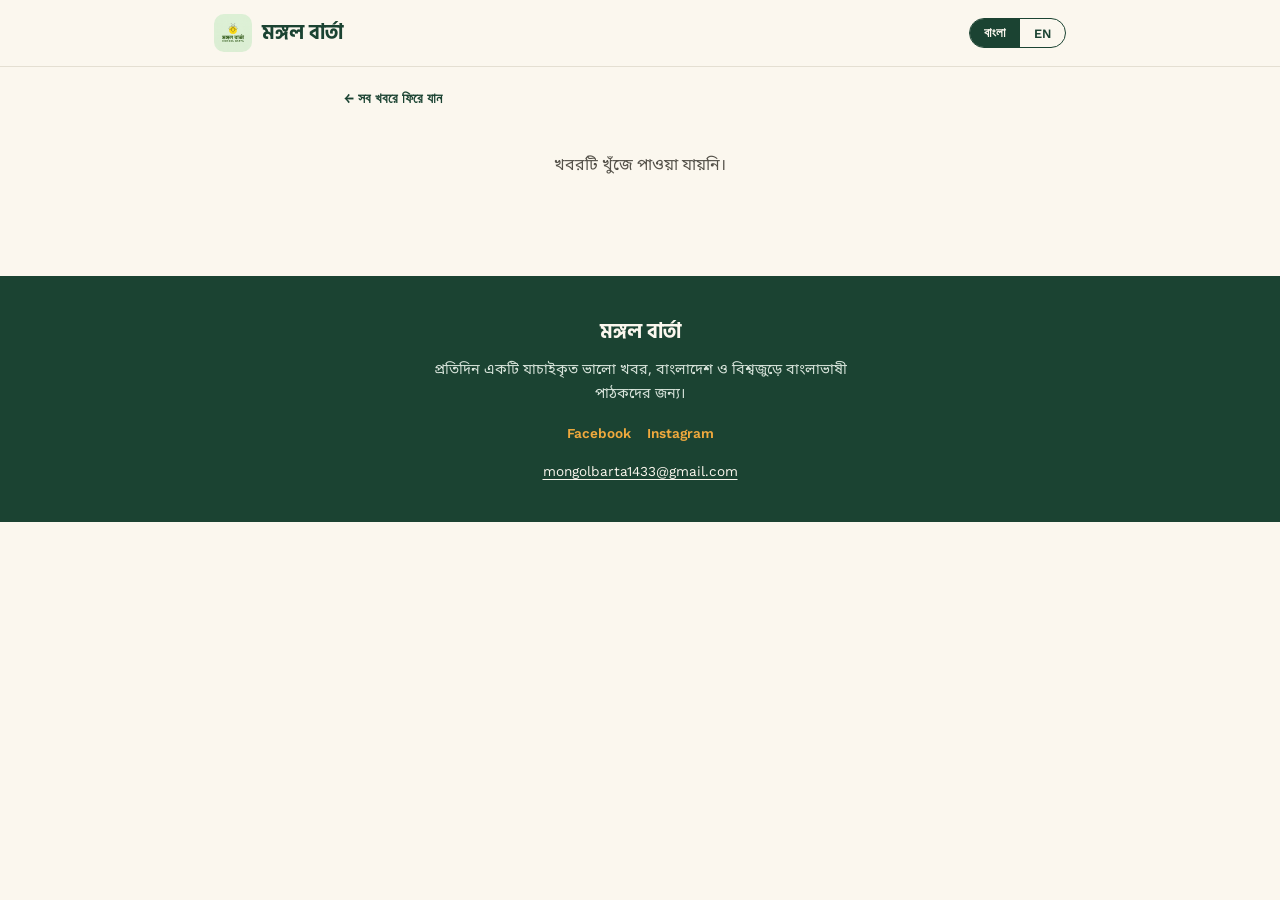
==== post.html @ 97bbe3b5 "add real news, images, detail pages" ====
<!DOCTYPE html>
<html lang="bn">
<head>
<meta charset="UTF-8">
<meta name="viewport" content="width=device-width, initial-scale=1.0">
<title>মঙ্গল বার্তা | Mongol Barta</title>
<link rel="icon" href="assets/favicon.png" type="image/png">
<link rel="preconnect" href="https://fonts.googleapis.com">
<link rel="preconnect" href="https://fonts.gstatic.com" crossorigin>
<link href="https://fonts.googleapis.com/css2?family=Hind+Siliguri:wght@400;600;700&family=Noto+Sans+Bengali:wght@400;500;600&family=Fraunces:ital,wght@1,500;1,600&family=Work+Sans:wght@400;500;600&display=swap" rel="stylesheet">
<link rel="stylesheet" href="style.css">
</head>
<body>

<header class="site-header">
  <div class="header-inner">
    <a class="brand" href="index.html">
      <img src="assets/logo-256.png" alt="">
      <span class="brand-word">মঙ্গল বার্তা</span>
    </a>
    <div class="lang-toggle" role="group" aria-label="Language">
      <button data-lang="bn" type="button">বাংলা</button>
      <button data-lang="en" type="button">EN</button>
    </div>
  </div>
</header>

<main>
  <div class="wrap" style="max-width:640px;">
    <a class="back-link" href="index.html">
      <span class="bn">← সব খবরে ফিরে যান</span>
      <span class="en">← Back to all stories</span>
    </a>

    <div id="detail-root" style="padding: 20px 0 80px;">
      <p style="text-align:center;color:#55524A">Loading…</p>
    </div>
  </div>
</main>

<footer>
  <div class="footer-inner">
    <span class="brand-word">মঙ্গল বার্তা</span>
    <p class="bn">প্রতিদিন একটি যাচাইকৃত ভালো খবর, বাংলাদেশ ও বিশ্বজুড়ে বাংলাভাষী পাঠকদের জন্য।</p>
    <p class="en">One verified good-news story a day, for Bangla readers everywhere.</p>
    <div class="social-row">
      <a href="#" target="_blank" rel="noopener">Facebook</a>
      <a href="#" target="_blank" rel="noopener">Instagram</a>
    </div>
    <p class="contact-email">
      <a href="mailto:mongolbarta1433@gmail.com">mongolbarta1433@gmail.com</a>
    </p>
  </div>
</footer>

<script src="script.js"></script>
</body>
</html>
---- style.css ----
/* ============================================
   মঙ্গল বার্তা (MongolBarta) — Design tokens
   ============================================ */
:root {
  --paper: #FBF7EE;
  --paper-dim: #F3EEE0;
  --ink: #201E1A;
  --ink-soft: #55524A;
  --forest: #1B4332;
  --forest-light: #2D6A4F;
  --amber: #F0A93D;
  --amber-deep: #D98B2B;
  --sage: #E7EFE4;
  --trail: #C9DED0;
  --card-border: #E4DFD2;

  --font-bn-display: 'Hind Siliguri', sans-serif;
  --font-bn-body: 'Noto Sans Bengali', sans-serif;
  --font-en-display: 'Fraunces', serif;
  --font-en-body: 'Work Sans', sans-serif;

  --radius: 18px;
  --gradient-brand: linear-gradient(135deg, var(--forest) 0%, var(--amber) 100%);
}

* { box-sizing: border-box; }

html { scroll-behavior: smooth; }

body {
  margin: 0;
  background: var(--paper);
  color: var(--ink);
  font-family: var(--font-bn-body), var(--font-en-body);
  line-height: 1.65;
  -webkit-font-smoothing: antialiased;
}

body[data-lang="en"] .bn { display: none; }
body[data-lang="bn"] .en { display: none; }
body:not([data-lang]) .en { display: none; }

img, svg { max-width: 100%; display: block; }

a { color: inherit; }

.wrap {
  max-width: 900px;
  margin: 0 auto;
  padding: 0 24px;
}

/* ---------- Header ---------- */
header.site-header {
  position: sticky;
  top: 0;
  z-index: 50;
  background: rgba(251, 247, 238, 0.92);
  backdrop-filter: blur(6px);
  border-bottom: 1px solid var(--card-border);
}

.header-inner {
  display: flex;
  align-items: center;
  justify-content: space-between;
  padding: 14px 24px;
  max-width: 900px;
  margin: 0 auto;
}

.brand {
  display: flex;
  align-items: center;
  gap: 10px;
  text-decoration: none;
}

.brand img {
  width: 38px;
  height: 38px;
  object-fit: cover;
  border-radius: 10px;
}

.brand-word {
  font-family: var(--font-bn-display);
  font-weight: 700;
  font-size: 1.25rem;
  color: var(--forest);
}

.lang-toggle {
  display: flex;
  border: 1.5px solid var(--forest);
  border-radius: 999px;
  overflow: hidden;
  font-family: var(--font-en-body);
  font-size: 0.8rem;
  font-weight: 600;
}

.lang-toggle button {
  border: none;
  background: transparent;
  padding: 6px 14px;
  cursor: pointer;
  color: var(--forest);
  font-family: inherit;
  font-size: inherit;
  font-weight: inherit;
}

.lang-toggle button.active {
  background: var(--forest);
  color: var(--paper);
}

/* ---------- Hero ---------- */
.hero {
  padding: 64px 0 40px;
  text-align: center;
  position: relative;
}

.hero-eyebrow {
  display: inline-block;
  font-family: var(--font-en-display);
  font-style: italic;
  font-size: 0.95rem;
  color: var(--amber-deep);
  letter-spacing: 0.03em;
  margin-bottom: 14px;
}

.hero h1 {
  font-family: var(--font-bn-display);
  font-weight: 700;
  font-size: clamp(2rem, 6vw, 3rem);
  line-height: 1.25;
  color: var(--forest);
  margin: 0 0 16px;
}

.hero p.sub {
  font-family: var(--font-en-body);
  color: var(--ink-soft);
  font-size: 1.05rem;
  max-width: 480px;
  margin: 0 auto;
}

.hero-plane {
  width: 46px;
  height: 46px;
  margin: 28px auto 0;
  animation: float 3.5s ease-in-out infinite;
}

@keyframes float {
  0%, 100% { transform: translateY(0) rotate(-4deg); }
  50% { transform: translateY(-8px) rotate(4deg); }
}

@media (prefers-reduced-motion: reduce) {
  .hero-plane { animation: none; }
}

/* ---------- Pillars strip ---------- */
.pillars {
  display: flex;
  gap: 10px;
  overflow-x: auto;
  padding: 4px 24px 28px;
  max-width: 900px;
  margin: 0 auto;
  scrollbar-width: none;
}
.pillars::-webkit-scrollbar { display: none; }

.pillar-chip {
  flex: 0 0 auto;
  background: var(--sage);
  color: var(--forest);
  font-family: var(--font-bn-body);
  font-size: 0.85rem;
  font-weight: 600;
  padding: 7px 16px;
  border: 1.5px solid transparent;
  border-radius: 999px;
  white-space: nowrap;
  cursor: pointer;
  transition: background 0.15s ease, color 0.15s ease;
}

.pillar-chip:hover {
  border-color: var(--forest-light);
}

.pillar-chip.active {
  background: var(--gradient-brand);
  color: #fff;
}

.feed-empty {
  text-align: center;
  color: var(--ink-soft);
  padding: 20px 0;
  font-family: var(--font-bn-body);
}

/* ---------- Feed ---------- */
.feed-section {
  padding: 24px 0 80px;
}

.feed-heading {
  font-family: var(--font-en-display);
  font-style: italic;
  color: var(--ink-soft);
  font-size: 0.95rem;
  text-align: center;
  margin-bottom: 32px;
}

.feed {
  position: relative;
  padding-left: 56px;
}

.feed::before {
  content: "";
  position: absolute;
  left: 22px;
  top: 8px;
  bottom: 8px;
  width: 0;
  border-left: 2px dashed var(--trail);
}

.post {
  position: relative;
  background: #fff;
  border: 1px solid var(--card-border);
  border-radius: var(--radius);
  padding: 0;
  margin-bottom: 22px;
  overflow: hidden;
  text-decoration: none;
  display: block;
  color: inherit;
  transition: transform 0.15s ease, box-shadow 0.15s ease;
}

.post:hover {
  transform: translateY(-2px);
  box-shadow: 0 10px 24px rgba(27, 67, 50, 0.1);
}

.post::before {
  content: "";
  position: absolute;
  left: -45px;
  top: 24px;
  width: 14px;
  height: 14px;
  border-radius: 50%;
  background: var(--gradient-brand);
  border: 3px solid var(--paper);
  box-shadow: 0 0 0 1.5px var(--trail);
}

.post-media {
  width: 100%;
  aspect-ratio: 9 / 16;
  max-height: 380px;
  overflow: hidden;
  background: var(--sage);
}

.post-media img {
  width: 100%;
  height: 100%;
  object-fit: cover;
  object-position: top center;
}

.post-body {
  padding: 18px 22px 20px;
}

.post-date {
  font-family: var(--font-en-body);
  font-size: 0.75rem;
  font-weight: 600;
  letter-spacing: 0.04em;
  text-transform: uppercase;
  color: var(--amber-deep);
  margin-bottom: 6px;
}

.post-category {
  display: inline-block;
  font-family: var(--font-bn-body);
  font-size: 0.75rem;
  font-weight: 600;
  color: var(--forest);
  background: var(--sage);
  border-radius: 999px;
  padding: 3px 11px;
  margin-bottom: 10px;
}

.post h2 {
  font-family: var(--font-bn-display);
  font-weight: 700;
  font-size: 1.2rem;
  line-height: 1.4;
  margin: 0 0 8px;
  color: var(--ink);
}

.post p.excerpt {
  margin: 0 0 10px;
  color: var(--ink-soft);
  font-size: 0.95rem;
}

.post .source {
  font-family: var(--font-en-body);
  font-size: 0.78rem;
  color: var(--forest-light);
  text-decoration: none;
  font-weight: 600;
}

.post .source:hover { text-decoration: underline; }

/* ---------- Detail page ---------- */
.back-link {
  display: inline-flex;
  align-items: center;
  gap: 6px;
  font-family: var(--font-en-body);
  font-size: 0.85rem;
  font-weight: 600;
  color: var(--forest);
  text-decoration: none;
  margin: 20px 0 8px;
}
.back-link:hover { text-decoration: underline; }

.detail-media {
  width: 100%;
  max-width: 480px;
  aspect-ratio: 9 / 16;
  margin: 0 auto 24px;
  border-radius: var(--radius);
  overflow: hidden;
  background: var(--sage);
}
.detail-media img {
  width: 100%;
  height: 100%;
  object-fit: cover;
}

.detail-date {
  font-family: var(--font-en-body);
  font-size: 0.8rem;
  font-weight: 600;
  letter-spacing: 0.04em;
  text-transform: uppercase;
  color: var(--amber-deep);
  text-align: center;
  margin-bottom: 8px;
}

.detail-category {
  display: block;
  text-align: center;
  margin-bottom: 14px;
}
.detail-category span {
  display: inline-block;
  font-family: var(--font-bn-body);
  font-size: 0.8rem;
  font-weight: 600;
  border-radius: 999px;
  padding: 4px 14px;
}

.detail-title {
  font-family: var(--font-bn-display);
  font-weight: 700;
  font-size: clamp(1.4rem, 4vw, 2rem);
  line-height: 1.4;
  color: var(--ink);
  text-align: center;
  margin: 0 0 24px;
}

.detail-body {
  max-width: 620px;
  margin: 0 auto;
  font-size: 1.02rem;
  color: var(--ink-soft);
}
.detail-body p { margin: 0 0 16px; }

.detail-source {
  display: inline-block;
  margin: 18px auto 0;
  padding: 10px 22px;
  background: var(--forest);
  color: var(--paper) !important;
  border-radius: 999px;
  font-family: var(--font-en-body);
  font-weight: 600;
  font-size: 0.9rem;
  text-decoration: none;
}
.detail-source:hover { background: var(--forest-light); }

.detail-source-wrap { text-align: center; margin: 20px 0 8px; }

.detail-hashtags {
  max-width: 620px;
  margin: 24px auto 0;
  text-align: center;
  font-family: var(--font-en-body);
  font-size: 0.85rem;
  color: var(--forest-light);
  line-height: 1.9;
}

/* ---------- Footer ---------- */
footer {
  background: var(--forest);
  color: var(--paper);
  padding: 40px 0;
}

.footer-inner {
  max-width: 900px;
  margin: 0 auto;
  padding: 0 24px;
  display: flex;
  flex-direction: column;
  gap: 10px;
  align-items: center;
  text-align: center;
}

footer .brand-word { color: var(--paper); }

footer p {
  color: #D7E3DA;
  font-size: 0.9rem;
  max-width: 420px;
  margin: 0;
}

.social-row {
  display: flex;
  gap: 16px;
  margin-top: 6px;
}

.social-row a {
  font-family: var(--font-en-body);
  font-size: 0.85rem;
  font-weight: 600;
  color: var(--amber);
  text-decoration: none;
  border-bottom: 1px solid transparent;
}
.social-row a:hover { border-bottom-color: var(--amber); }

.contact-email {
  margin-top: 4px;
  font-family: var(--font-en-body);
  font-size: 0.85rem;
}
.contact-email a {
  color: var(--paper);
  text-decoration: underline;
  text-underline-offset: 3px;
}

/* ---------- Focus states ---------- */
a:focus-visible, button:focus-visible {
  outline: 2px solid var(--amber-deep);
  outline-offset: 2px;
}

/* ---------- Responsive ---------- */
@media (max-width: 480px) {
  .feed { padding-left: 42px; }
  .feed::before { left: 16px; }
  .post::before { left: -34px; }
  .hero { padding: 48px 0 30px; }
}
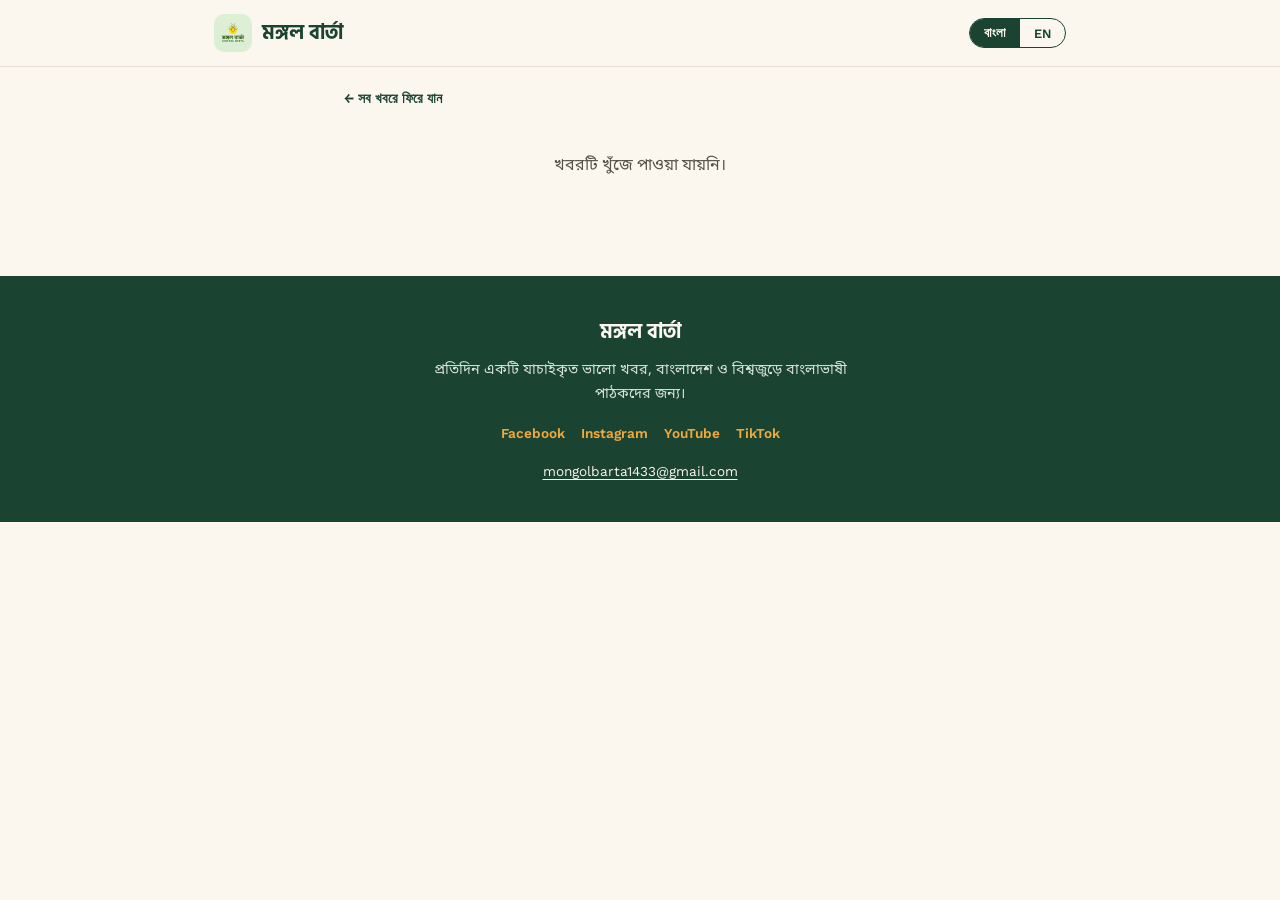
==== commit 394f12a1: "add date/season bar," ====
--- a/post.html
+++ b/post.html
@@ -44,8 +44,10 @@
     <p class="bn">প্রতিদিন একটি যাচাইকৃত ভালো খবর, বাংলাদেশ ও বিশ্বজুড়ে বাংলাভাষী পাঠকদের জন্য।</p>
     <p class="en">One verified good-news story a day, for Bangla readers everywhere.</p>
     <div class="social-row">
-      <a href="#" target="_blank" rel="noopener">Facebook</a>
-      <a href="#" target="_blank" rel="noopener">Instagram</a>
+      <a href="https://www.facebook.com/profile.php?id=61592547145658" target="_blank" rel="noopener">Facebook</a>
+      <a href="https://www.instagram.com/mongol_barta/" target="_blank" rel="noopener">Instagram</a>
+      <a href="https://www.youtube.com/@%E0%A6%AE%E0%A6%99%E0%A7%8D%E0%A6%97%E0%A6%B2%E0%A6%AC%E0%A6%BE%E0%A6%B0%E0%A7%8D%E0%A6%A4%E0%A6%BElMONGOLBARTA" target="_blank" rel="noopener">YouTube</a>
+      <a href="https://www.tiktok.com/@mongol.barta" target="_blank" rel="noopener">TikTok</a>
     </div>
     <p class="contact-email">
       <a href="mailto:mongolbarta1433@gmail.com">mongolbarta1433@gmail.com</a>
--- a/style.css
+++ b/style.css
@@ -166,6 +166,59 @@
   .hero-plane { animation: none; }
 }
 
+/* ---------- Date bar + search ---------- */
+.date-search-bar {
+  display: flex;
+  flex-wrap: wrap;
+  align-items: center;
+  justify-content: center;
+  gap: 14px;
+  padding: 10px 24px 6px;
+  max-width: 900px;
+  margin: 0 auto;
+}
+
+.today-info {
+  font-family: var(--font-en-body);
+  font-size: 0.82rem;
+  color: var(--ink-soft);
+  white-space: nowrap;
+}
+
+.today-info .bn { font-family: var(--font-bn-body); }
+
+.search-box {
+  flex: 1 1 220px;
+  max-width: 320px;
+  position: relative;
+}
+
+.search-box input {
+  width: 100%;
+  padding: 8px 14px 8px 34px;
+  border: 1.5px solid var(--card-border);
+  border-radius: 999px;
+  background: #fff;
+  font-family: var(--font-bn-body);
+  font-size: 0.88rem;
+  color: var(--ink);
+}
+
+.search-box input:focus {
+  outline: none;
+  border-color: var(--forest-light);
+}
+
+.search-box::before {
+  content: "🔍";
+  position: absolute;
+  left: 12px;
+  top: 50%;
+  transform: translateY(-50%);
+  font-size: 0.85rem;
+  opacity: 0.6;
+}
+
 /* ---------- Pillars strip ---------- */
 .pillars {
   display: flex;
@@ -200,6 +253,14 @@
 .pillar-chip.active {
   background: var(--gradient-brand);
   color: #fff;
+}
+
+@media (min-width: 640px) {
+  .pillars {
+    flex-wrap: wrap;
+    justify-content: center;
+    overflow-x: visible;
+  }
 }
 
 .feed-empty {
@@ -272,8 +333,7 @@
 
 .post-media {
   width: 100%;
-  aspect-ratio: 9 / 16;
-  max-height: 380px;
+  aspect-ratio: 16 / 10;
   overflow: hidden;
   background: var(--sage);
 }
@@ -352,7 +412,7 @@
 
 .detail-media {
   width: 100%;
-  max-width: 480px;
+  max-width: 420px;
   aspect-ratio: 9 / 16;
   margin: 0 auto 24px;
   border-radius: var(--radius);
@@ -463,6 +523,8 @@
 
 .social-row {
   display: flex;
+  flex-wrap: wrap;
+  justify-content: center;
   gap: 16px;
   margin-top: 6px;
 }
